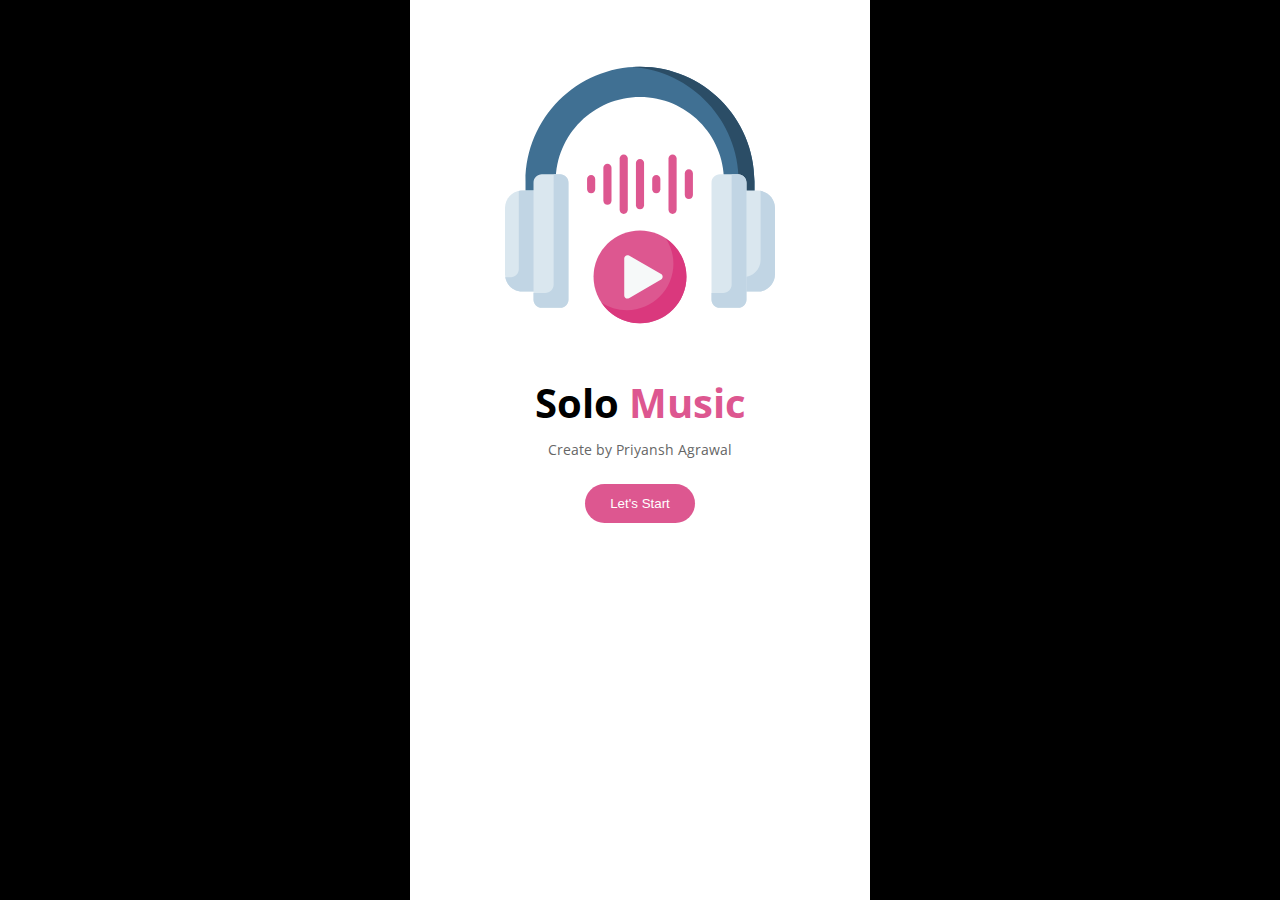
==== music.html @ 002fd4ea "Update music.html" ====
<!DOCTYPE html>
<html>
<head>
<meta charset="utf-8" />
<meta name="viewport" content="width=device-width, initial-scale=1"/>
<meta name="author" content="Priyansh Agrawal">
<title>Solo Music</title>
<link href="https://fonts.googleapis.com/css2?family=Open+Sans&display=swap" rel="stylesheet">
<link href="https://fonts.googleapis.com/icon?family=Material+Icons" rel="stylesheet">
<style>
/*
 app name: Music Player,
 create by : Priyansh Agrawal,
*/
:root {
 --primary:#f33449;
 --white:#fff;
 --grey:#555;
}
*{
margin:0;
padding:0;
box-sizing:border-box;
}
body {
font-family: 'Open Sans', sans-serif;
font-size:1rem;
background:#000;
}
body.dark {
 --white:#000;
 --grey:#fff;
}
a,a:hover {
text-decoration:none;
}
img{
 max-width:100%;
}
p{
 color:var(--grey);
}
.sec {
 background:var(--white);
 width:100%;
 min-height:100vh;
 max-width:460px;
 margin:auto;
 animation:fadeIn 0.5s ease;
}
@keyframes fadeIn{
 0%{
  opacity:0;
 }
 100%{
 opacity:1;
 }
}
button{
 display:inline-block;
 outline:none;
 border:none;
 background:transparent;
}
.sec-1 {
 padding:20px;
 display:flex;
 justify-content: center;
 text-align: center;
 min-height:100vh;
}

.sec-1 svg {
 width:90%;
}
.sec-1 h1 {
  font-size:2.5rem;
}
.sec-1 h1 > span {
 color:#dd5790;
}
.sec-1 p {
 margin:10px 0 25px;
 color:#666;
 font-size:14px;
}
.sec-1 button {
 padding:12px 25px;
 background:#dd5790;
 color:#fff;
 border-radius:30px;
}
.hide {
 display:none;
}
.header {
 margin:0 10px;
 padding:8px 10px;
 display:flex;
 justify-content:space-between;
 border-bottom:2px solid #ccc;
 color:var(--grey);
}
.header button {
 color:var(--white);
 padding:6px 10px;
 font-size:14px;
 cursor:pointer;
 background:#dd5790;
 border-radius:30px;
}
.header button:hover {
 opacity:0.7;
}
body.dark .header button {
 background:#fff;
}
.music-list {
 padding-bottom:70px;
}
.music {
 padding:10px 10px;
 display:flex;
 align-items: center;
 width:100%;
 border-bottom:1px solid #dedede;
 cursor:pointer;
 color:var(--grey);
}
.music.active {
 color:var(--primary);
}
.list-thumbnail {
 height:60px;
 width:60px;
 border-radius:4px;
 overflow:hidden;
}
.list-content {
 flex:1;
 padding:0 15px;
}
.list-btn {
 width:50px;
 height:50px;
}
.list-btn > i {
 font-size:40px;
 color:var(--grey);
}
.music.active .list-btn > i {
 display:none;
}
.music .equalize {
 display:none;
}
.music.active .equalize {
 display:block;
}
.music-list .equalize span {
 display:inline-block;
 height:18px;
 width:3px;
 margin:1px;
 background:var(--primary);
 animation:equalize 1s linear infinite;
 transform-origin: bottom;
}
 .equalize.pause span {
  animation-play-state:paused!important;
}
.equalize span:nth-child(2) {
 animation-delay:.3s;
} 
.equalize span:nth-child(3) {
 animation-delay:.6s;
} 
@keyframes equalize {
 0%, 100%{
  transform:scaleY(1);
 }
 50%{
  transform:scaleY(0.3);
 }
}

.players {
 position:fixed;
 width:100%;
 max-width:460px;
 left:0;
 bottom:0;
 z-index:5;
 background:var(--white);
 color:#555;
 transition:300ms;
}
.players.active {
 height:100vh;
 top:0;
 text-align:center;
 padding:0 20px;
 overflow-y:scroll;
 animation:fadeIn 0.5s ease;
 animation-fill-mode:both;
}
.bottom {
 display:flex;
 align-items: center;
 height:70px;
 padding:5px 10px;
 border-top:1px solid #ccc;
}
.players.active .bottom {
 display:block;
 border-top:none;
 height:auto;
 padding:0;
 margin-bottom:25px;
}
.thumbnail {
 height:60px;
 width:60px;
 overflow:hidden;
 border-radius:4px;
}
.players.active .thumbnail{
 width:220px;
 margin:40px auto;
 height:220px;
 border-radius:50%;
 background:#000;
 box-shadow:0 4px 10px rgba(0,0,0,0.2);
}

.players.active .thumbnail.spin {
 box-shadow: none;
 animation:spin 4s linear infinite;
}
.players.active .thumbnail.spin:hover {
 animation-play-state:paused;
 transition:200ms;
}
.players.active .thumbnail.spin.pause{
 animation-play-state:paused;
}
@keyframes spin {
 to{
 transform:rotate(360deg); 
 }
}
.thumbnail img {
 object-fit:cover;
}

.content {
 flex:1;
 padding:0 15px;
 color:var(--grey);
}
.btn-group .material-icons {
 font-size:40px;
}
.btn-group button {
 color:var(--primary);
 cursor:pointer;
 height:60px;
 width:60px;
 border-radius:50%;
 cursor:pointer;
}
.playBtn {
 z-index:6;
}

.back-btn {
 position:absolute;
 top:10px;
 left:10px;
 height:40px;
 width:40px;
 cursor:pointer;
 border-radius:20px;
}
.dark-mode-btn {
position:absolute;
 top:10px;
 right:10px;
 height:40px;
 width:40px;
 cursor:pointer;
 border-radius:20px;
}

.back-btn:hover {
 background:rgba(255,0,0,0.2);
}
.back-btn .material-icons {
  font-size:40px;
}
body.dark .players .material-icons {
 color:#fff;
}
body.dark .players .material-icons.active  {
 color:var(--primary);
}
.prevBtn, .nextBtn, .tools , .progress-box, .back-btn, .dark-mode-btn {
 display:none;
}
.players.active .nextBtn,
.players.active .prevBtn,
.players.active .back-btn,
.players.active .dark-mode-btn {
 display:inline-block;
}
.players.active .progress-box,
.players.active .tools {
 display:flex;
}
.tools {
 width:100%;
 margin:30px 0;
 justify-content: space-evenly;
}
.tools .material-icons {
 font-size:30px;
 color:#555;
 cursor:pointer;
}
.tools .material-icons.active {
 color:var(--primary);
}
.players.active .playBtn {
 margin:0 25px;
 background:rgba(255,0,0,0.2);
 transition:0.3s;
}
.players.active .playBtn:hover {
 background:var(--primary);
 color:#fff;
}
.players.active .content h3{
 font-size:24px;
 color:var(--primary);
}
.progress-box {
 position:relative;
 margin-bottom:30px;
 display:none;
 width:100%;
 justify-content:space-between;
 font-size:14px;
}
.players.active .progress-box {
 display:flex;
}
.progress-bar {
    -webkit-appearance: none;
    appearance: none;
    position: absolute;
    z-index: 4;
    height: 5px;
    background: #ccc;
    width: 100%;
    border-radius: 30px;
    top:-10px;
}
.progress-bar::-webkit-slider-thumb {
    -webkit-appearance: none;
    height: 15px;
    width: 15px;
    border: 0;
    background: var(--primary);
    border-radius:50%;
    cursor: pointer;
} 
  
.volume-box {
 display:none;
}
.players.active .volume-box {
 transform:translateY(15px);
 display: none;
}
.players.active .volume-box.show {
 display: block;
}

.volume-box .progress-bar {
 position:relative;
 width:60%;
}
.volume-box > span {
 display:inline-block;
 height:30px;
 width:30px;
 margin:0 5px;
 cursor:pointer;
 transition:200ms;
}
.volume-box > span:hover {
 color:var(--primary);
}
#audio {
 display:none;
}
</style>
</head>
<body>
<section class="sec sec-1" id="sec-1">
  <div>
   <svg id="Capa_1" enable-background="new 0 0 512 512" height="350" viewBox="0 0 512 512" width="300" src="media/Media.png"><g><g><g><path d="m473.088 266.293h-57.622v-36.494c0-87.93-71.536-159.466-159.466-159.466s-159.465 71.536-159.465 159.465v36.494h-57.623v-36.494c0-119.703 97.385-217.088 217.087-217.088 119.703 0 217.088 97.385 217.088 217.088v36.495z" fill="#407093"/></g></g><g><g><path d="m256 12.711c-5.024 0-10.006.186-14.946.524 112.757 7.705 202.143 101.885 202.143 216.563v36.494h29.892v-36.494c-.001-119.702-97.386-217.087-217.089-217.087z" fill="#2b4d66"/></g></g><g><circle cx="256" cy="411.198" fill="#dd5790" r="88.091"/></g><g><path d="m304.699 337.796c9.275 13.951 14.69 30.69 14.69 48.699 0 48.651-39.44 88.091-88.091 88.091-18.009 0-34.748-5.415-48.699-14.69 15.781 23.739 42.759 39.392 73.402 39.392 48.651 0 88.091-39.44 88.091-88.091-.001-30.642-15.654-57.619-39.393-73.401z" fill="#da387d"/></g><g><path d="m67.12 439.174h-34.12c-18.225 0-33-14.775-33-33v-125.547c0-18.225 14.775-33 33-33h34.12z" fill="#dae7ef"/></g><g><path d="m444.88 247.627h34.12c18.225 0 33 14.775 33 33v125.547c0 18.225-14.775 33-33 33h-34.12z" fill="#dae7ef"/></g><path d="m33 247.627c-2.349 0-4.639.25-6.849.716v148.55c0 8.284-6.716 15-15 15h-10.647c2.709 15.498 16.222 27.281 32.496 27.281h34.12v-191.547z" fill="#c1d5e4"/><path d="m484.291 248.054c.278 1.723.428 3.489.428 5.291v125.547c0 18.225-14.775 33-33 33h-6.839v27.281h34.12c18.225 0 33-14.775 33-33v-125.546c0-16.424-12-30.04-27.709-32.573z" fill="#c1d5e4"/><g><g><path d="m194.242 274.47c-4.263 0-7.717-3.455-7.717-7.717v-62.53c0-4.262 3.455-7.717 7.717-7.717s7.717 3.455 7.717 7.717v62.53c0 4.262-3.455 7.717-7.717 7.717z" fill="#dd5790"/></g><g><path d="m348.638 263.683c-4.263 0-7.717-3.455-7.717-7.717v-40.957c0-4.262 3.455-7.717 7.717-7.717 4.263 0 7.717 3.455 7.717 7.717v40.957c0 4.262-3.454 7.717-7.717 7.717z" fill="#dd5790"/></g><g><path d="m225.121 291.84c-4.263 0-7.717-3.455-7.717-7.717v-97.27c0-4.262 3.455-7.717 7.717-7.717 4.263 0 7.717 3.455 7.717 7.717v97.27c0 4.261-3.455 7.717-7.717 7.717z" fill="#dd5790"/></g><g><path d="m256 283.155c-4.263 0-7.717-3.455-7.717-7.717v-79.9c0-4.262 3.455-7.717 7.717-7.717 4.263 0 7.717 3.455 7.717 7.717v79.9c0 4.261-3.455 7.717-7.717 7.717z" fill="#dd5790"/></g><g><path d="m317.759 291.84c-4.263 0-7.717-3.455-7.717-7.717v-97.27c0-4.262 3.455-7.717 7.717-7.717s7.717 3.455 7.717 7.717v97.27c0 4.261-3.454 7.717-7.717 7.717z" fill="#dd5790"/></g><g><path d="m286.879 252.896c-4.263 0-7.717-3.455-7.717-7.717v-19.383c0-4.262 3.455-7.717 7.717-7.717s7.717 3.455 7.717 7.717v19.383c0 4.262-3.455 7.717-7.717 7.717z" fill="#dd5790"/></g><g><path d="m163.362 252.896c-4.263 0-7.717-3.455-7.717-7.717v-19.383c0-4.262 3.455-7.717 7.717-7.717s7.717 3.455 7.717 7.717v19.383c.001 4.262-3.454 7.717-7.717 7.717z" fill="#dd5790"/></g></g><g><path d="m296.022 406.002-60.913-35.168c-4-2.309-9 .577-9 5.196v70.336c0 4.619 5 7.506 9 5.196l60.913-35.168c4-2.309 4-8.083 0-10.392z" fill="#f6f9f9"/></g><g><path d="m104.487 469.944h-34.504c-8.783 0-15.903-7.12-15.903-15.903v-221.282c0-8.783 7.12-15.903 15.903-15.903h34.504c8.783 0 15.903 7.12 15.903 15.903v221.283c-.001 8.783-7.121 15.902-15.903 15.902z" fill="#dae7ef"/></g><g><path d="m407.513 216.856h34.504c8.783 0 15.903 7.12 15.903 15.903v221.283c0 8.783-7.12 15.903-15.903 15.903h-34.504c-8.783 0-15.903-7.12-15.903-15.903v-221.283c.001-8.783 7.121-15.903 15.903-15.903z" fill="#dae7ef"/></g><g fill="#c1d5e4"><path d="m104.487 216.856h-12.223v209.061c0 8.783-7.12 15.903-15.903 15.903h-22.281v12.222c0 8.783 7.12 15.903 15.903 15.903h34.504c8.783 0 15.903-7.12 15.903-15.903v-221.283c-.001-8.783-7.12-15.903-15.903-15.903z"/><path d="m442.017 216.856h-12.222v209.061c0 8.783-7.12 15.903-15.903 15.903h-22.281v12.222c0 8.783 7.12 15.903 15.903 15.903h34.504c8.783 0 15.903-7.12 15.903-15.903v-221.283c-.001-8.783-7.121-15.903-15.904-15.903z"/></g></g></svg>
<h1>Solo <span>Music</span></h1>
<p>Create by Priyansh Agrawal</p>
<button onclick="showMusicList()">Let's Start</button>
  </div>
</section>
<section class="sec sec-2 hide" id="sec-2">

<header class="header">
<!-- <button onclick="filterCat('Sad')">Sad</button>
 <button onclick="filterCat('Love')">Love</button>
 <button onclick="filterCat('Dance')">Dance</button>
 <button onclick="filterCat('Romantic')">Romantic</button>
 <button onclick="filterAll()">All</button>
 -->
 <h3>All Songs</h3>
</header>

 <div class="music-list" id="music-list">
 </div>
 <audio src="" id="audio" ></audio>
 <div class="players" id="players">
   <button class="back-btn" onclick="showplayer()"><i class="material-icons" >expand_more</i></button>
   <button class="dark-mode-btn" onclick="darkMood()"><i class="material-icons" >invert_colors</i></button>
   
   <div class="bottom" >
     <div class="thumbnail" >
         <img id="thumbnail" src="media/Media.png" alt="" >
     </div>
     <div class="content" onclick="showplayer()">
       <h3 id="name">Name</h3>
       <small id="category">Category</small>
     </div>
     
     <div class="volume-box">
     <span onclick="volumeDown()"><i class="material-icons">remove</i></span>
     
     <input type="range" class="progress-bar" id="volumeBar" step="1" value="80" min="0" max="100"
      oninput="audio.volume = this.value/100">
      
     <span onclick="volumeUp()"><i class="material-icons">add</i></span>
     </div>
     
     <div class="tools" >
       <button class="equaliser" onclick="equalizerBtn(event)">
       <i class="material-icons">equalizer</i>
       </button>
       <button class="repeat" onclick="repeat(event)">
         <i class="material-icons">repeat</i>
       </button>
       <button class="volume" onclick="volumeBox(event)">
         <i class="material-icons">volume_up</i>
       </button>  
       <button class="favorite" onclick="addFvt(event)">
         <i class="material-icons">favorite</i>
       </button>
     </div>
     <div class="progress-box" >
       <input type="range" class="progress-bar" id="progress" min="0" max="" value="0" onchange="changeProgressBar()"/>
         <div id="ctview" >00:00</div>
         <div id="ttview">00:00</div>
     </div>
     <div class="btn-group" >
       <button class="prevBtn" onclick="prevPlay()">
         <i class="material-icons">skip_previous</i>
       </button>
       <button class="playBtn"  onclick="playPause(event)">
        <i id="playBtn" class="material-icons">play_arrow</i>
       </button>
       <button class="nextBtn" onclick="nextPlay()">
         <i class="material-icons">skip_next</i>
       </button>
     </div>
   </div>
 </div>
</section>
<!-- script  -->
<script>
// priyansh agrawal
 const playerWindow = document.getElementById("players");
 const audio = document.getElementById("audio");
 const name = document.getElementById("name");
 const category = document.getElementById("category");
 const thumbnail = document.getElementById("thumbnail");
 const playBtn = document.getElementById("playBtn");
 const progress = document.getElementById("progress");
 const ttview = document.getElementById("ttview");
 const tcview = document.getElementById("tcview");
 const volumeBar = document.getElementById("volumeBar");
 
 const musicList = document.getElementById("music-list");
 const body = document.querySelector("body");
 // variable 
 let musicData = [
 {
 id:1,
 category:"Punjabi",
 name:"8 Parche-Banny Sindhu",
 src:"media/8 parche.mp3",
 image:"media/Parche.jpeg",
 },
 {
 id:2,
 category:"Love",
 name:"Thodi Jagah-Marjaavan",
 src:"media/Thodi jagah.mp3",
 image:"media/Thodi.jpeg",
 },
 {
 id:3,
 category:"Sad",
 name:"Chod diya wo raasta",
 src:"media/Choddiya.mp3",
 image:"media/Chod.jpeg",
 },
 {
 id:4,
 category:"Love",
 name:"Suit Punjabi",
 src:"media/Suit punjabi.mp3",
 image:"media/Suit.jpeg",
 },
 {
 id:5,
 category:"Punjabi",
 name:"Prada",
 src:"media/Prada.mp3",
 image:"media/Prada.jpeg",
 },
 {
 id:6,
 category:"Love",
 name:"Lehanga",
 src:"media/Lehanga.mp3",
 image:"media/Lehanga.jpeg",
 },
 {
 id:7,
 category:"Top",
 name:"Nira Ishq",
 src:"media/Nira ishq.mp3",
 image:"media/Nira.jpeg",
 },
 {
 id:8,
 category:"Sad",
 name:"Jo bhi Kasmein",
 src:"media/Jo bhi kasmein.mp3",
 image:"media/Jo bhi.jpeg",
 },
 {
 id:9,
 category:"Love",
 name:"Hai dil yeh mera",
 src:"media/Hai dil yeh mera.mp3",
 image:"media/Hai dil.jpeg",
 },
 {
 id:10,
 category:"Dance",
 name:"Mummy Nu Pasand",
 src:"media/Mummy nu.mp3",
 image:"media/Mummy.jpeg",
 },
 {
 id:11,
 category:"Punjabi",
 name:"Billion Billion",
 src:"media/Billion Billion.mp3",
 image:"media/Billion.jpg",
 },
 ]
let repeatMusic = false;
let index = 1;
let songs = musicData;

const elc = musicList.getElementsByClassName("equalize")[index-1];

const showMusicList = () => {
 document.querySelector(".sec-1").classList.add("hide");
 document.querySelector(".sec-2").classList.remove("hide");
}
const darkMood = () => {
 body.classList.toggle("dark");
}

const setActive = (i) => {
  setEqualizer()
  let a =  musicList.querySelector(".active");
  if(a !== null) {
   a.classList.remove("active");
  }
  const ele = document.getElementsByClassName("music")[i-1];
  ele.classList.add("active");
}

const setData = data => {
 name.textContent = data.name;
 category.textContent = data.category;
 thumbnail.src = data.image;
} 

const playMusic = async (i) => {
  if(i == 18 || i == 10 ) {
   body.classList.toggle("dark");
   setTimeout(() => body.classList.toggle("dark"),7000);
  }
  let data = musicData.find(m => m.id === i) || musicData[1];
  setActive(i)
  setData(data);
  playBtn.textContent = "pause";
  audio.src = data.src;
  await audio.load();
  audio.play();
}
 
 const playPause = e => {
    if(audio.paused) {
    playBtn.textContent = "pause";
    audio.play();
    setEqualizer()
   } else{
   playBtn.textContent = "play_arrow";
    audio.pause();
    setEqualizer(true)
   }
 }
 
 const showplayer = () => {
   playerWindow.classList.toggle("active");
 }
 const equalizerBtn = e => {
  e.target.classList.toggle("active");
  document.querySelector(".thumbnail").classList.toggle("spin");
 }
 const addFvt = e => {
  e.target.classList.toggle("active")
 }
 const repeat = e => {
  e.target.classList.toggle("active")
  repeatMusic = !repeatMusic;
  audio.loop = repeatMusic;
 }
 const volumeBox = e => {
  e.target.classList.toggle("active");
  document.querySelector(".volume-box").classList.toggle("show");
 }
 const nextPlay = () => {
  index++;
  if (index > musicData.length) {
   index = 1;
  }
  playMusic(index);
 }
 const prevPlay = () => {
  index--;
  if (index <= 0) {
  index = musicData.length;
  }
  playMusic(index);
 }
 // eventListners 
 audio.addEventListener("ended", () => {
  nextPlay();
 })
 audio.onloadeddata = () =>  {
 progress.max = audio.duration
 const ds = parseInt(audio.duration % 60)
 const dm = parseInt((audio.duration / 60) % 60)
 ttview.textContent = dm + ':' + ds;
 }
 audio.ontimeupdate =  () =>  { 
   progress.value = audio.currentTime 
 }
 audio.addEventListener('timeupdate', () => {
 //progress.value = audio.currentTime;
 var cs = parseInt(audio.currentTime % 60)
 var cm = parseInt((audio.currentTime / 60) % 60)
  ctview.textContent = cm + ':' + cs;
 }, false);
 
 const changeProgressBar = () => { 
   audio.currentTime = progress.value;
 }
 
/* volume control */
 const volumeDown = () => {
  volumeBar.value = Number(volumeBar.value) - 20
  audio.volume = volumeBar.value / 100
 }
 const volumeUp = () => {
  volumeBar.value = Number(volumeBar.value) + 20
  audio.volume = volumeBar.value / 100
 }
 

 const addList = (data) => {
  let div = document.createElement("div");
  div.classList.add('music');
  div.setAttribute("data-id", data.id);
  let html = `
   <div class="list-thumbnail" >
    <img src="${data.image}" alt="" >
   </div>
   <div class="list-content" >
   <h3>${data.name}</h3>
   <small>${data.category}</small>
   </div>
   <button class="list-btn" >
   <i class="material-icons">play_arrow</i>
    <div class="equalize">
    <span></span>
    <span></span>
    <span></span>
   </div>
   </button>`;
   div.innerHTML = html;
   musicList.append(div);
   div.addEventListener('click', () => {
    playMusic(data.id);
    playerWindow.classList.add("active");
    index = data.id;
   });
 }
 
 const setMusicList =  () => {
  songs.forEach(song => addList(song));
 }
 
 const FirstSetUp = () => {
  audio.src = musicData[index -1].src;
  setData(musicData[index -1]);
  setMusicList();
 }
 FirstSetUp()
 
 const filterCat = (cat) => {
  songs = musicData.filter(song => song.category == cat);
  while(musicList.hasChildNodes()){
    musicList.removeChild(musicList.firstChild);
  }
  setMusicList()
 }
 const filterAll = () => {
  songs = musicData;
  while(musicList.hasChildNodes()){
    musicList.removeChild(musicList.firstChild);
  }
  setMusicList()
 }
function setEqualizer(action = false){
 const elc = musicList.getElementsByClassName("equalize")[index-1];
 const thumb =  document.querySelector(".thumbnail");
 if(elc.classList.contains("pause")) {
   elc.classList.remove("pause")
 } else {
  if(action) {
   elc.classList.add("pause")
  }
 }
 if(thumb.classList.contains("spin") && audio.paused && action){
  thumb.classList.add("pause");
 } else if(thumb.classList.contains("spin") &&!audio.paused){
  thumb.classList.remove("pause");
 }
}
</script>
</body>
</html>
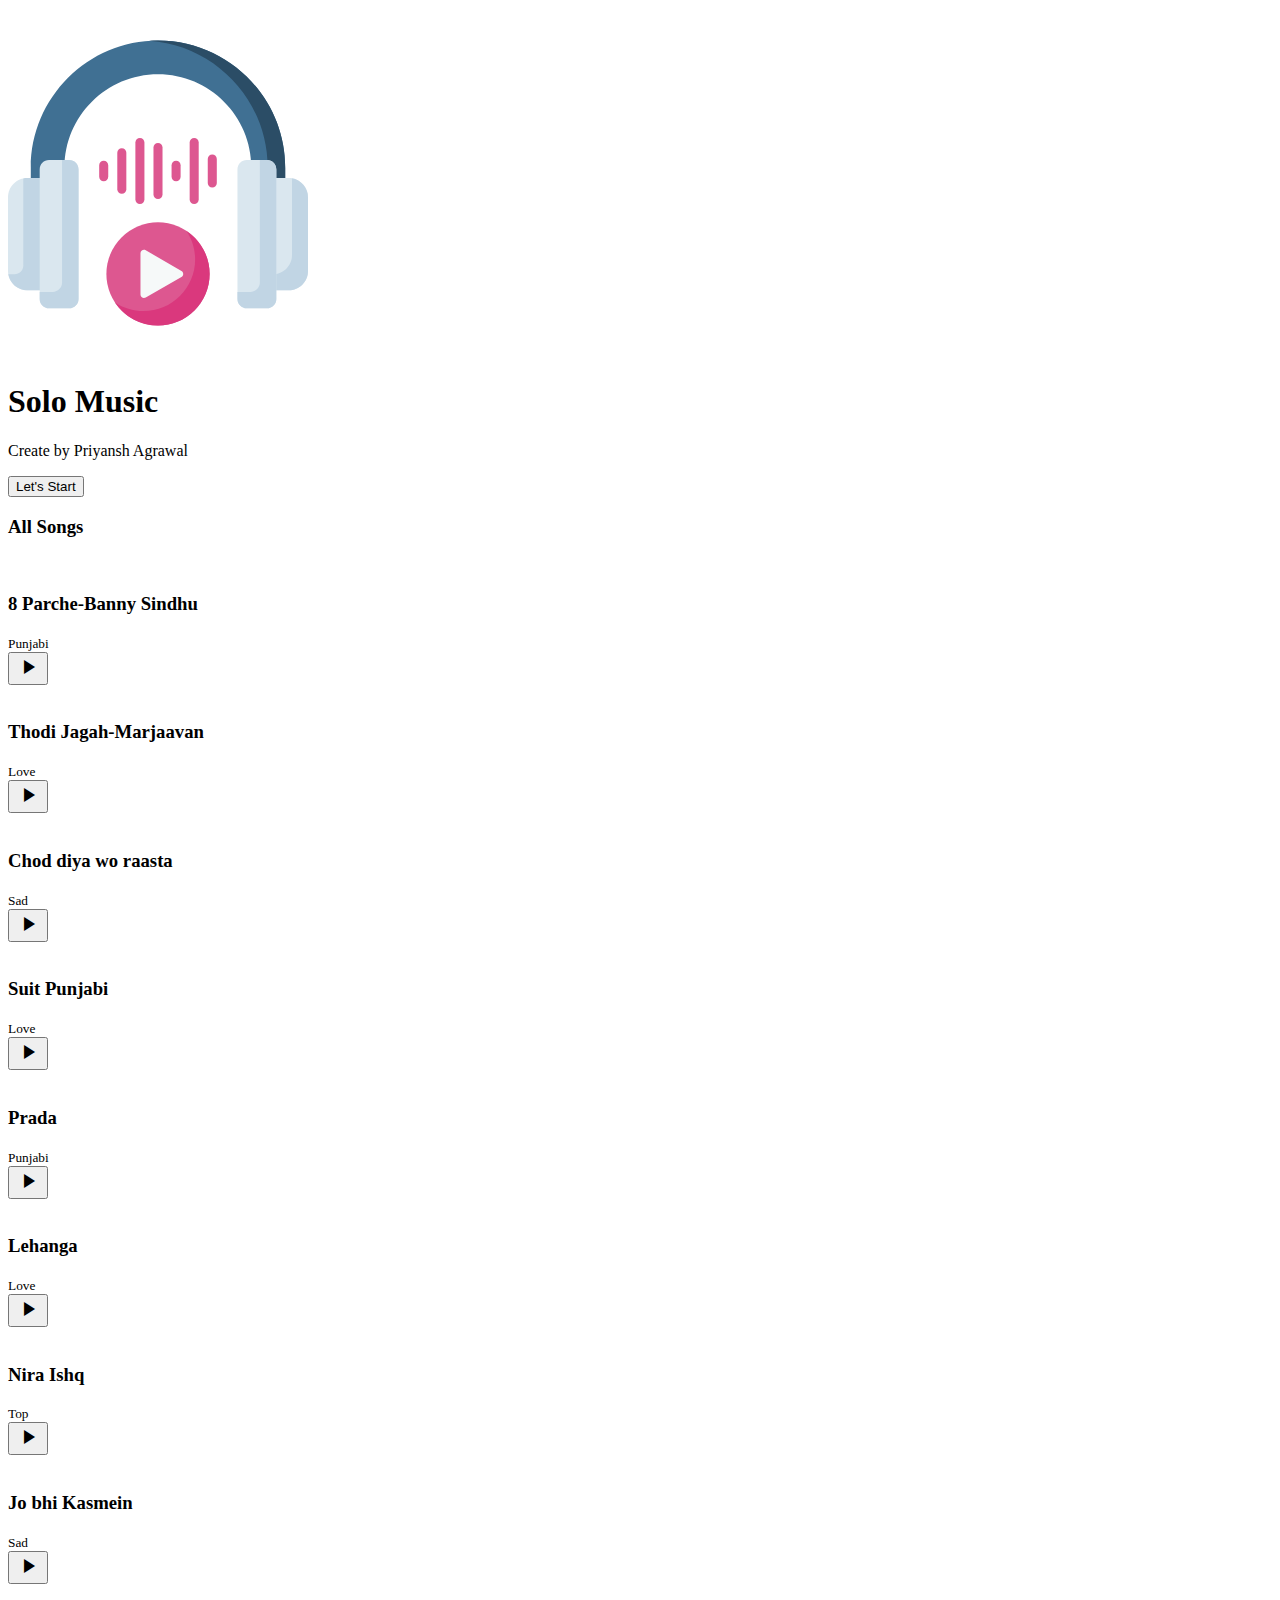
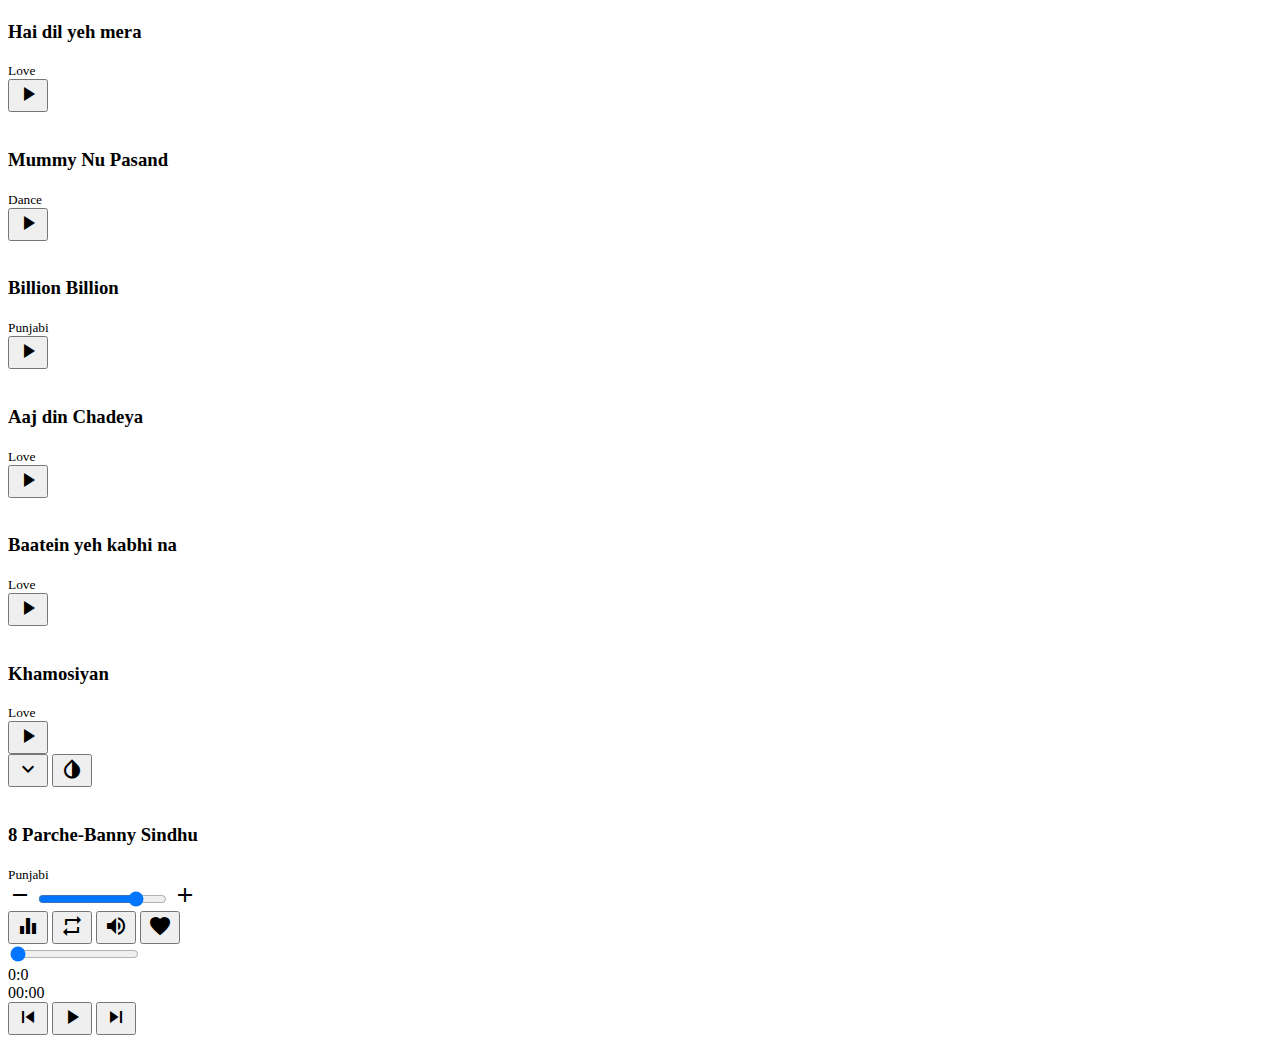
==== commit 705203f9: "Update music.html" ====
--- a/music.html
+++ b/music.html
@@ -9,398 +9,7 @@
 <link href="https://fonts.googleapis.com/icon?family=Material+Icons" rel="stylesheet">
 <style>
 /*
- app name: Music Player,
- create by : Priyansh Agrawal,
-*/
-:root {
- --primary:#f33449;
- --white:#fff;
- --grey:#555;
-}
-*{
-margin:0;
-padding:0;
-box-sizing:border-box;
-}
-body {
-font-family: 'Open Sans', sans-serif;
-font-size:1rem;
-background:#000;
-}
-body.dark {
- --white:#000;
- --grey:#fff;
-}
-a,a:hover {
-text-decoration:none;
-}
-img{
- max-width:100%;
-}
-p{
- color:var(--grey);
-}
-.sec {
- background:var(--white);
- width:100%;
- min-height:100vh;
- max-width:460px;
- margin:auto;
- animation:fadeIn 0.5s ease;
-}
-@keyframes fadeIn{
- 0%{
-  opacity:0;
- }
- 100%{
- opacity:1;
- }
-}
-button{
- display:inline-block;
- outline:none;
- border:none;
- background:transparent;
-}
-.sec-1 {
- padding:20px;
- display:flex;
- justify-content: center;
- text-align: center;
- min-height:100vh;
-}
-
-.sec-1 svg {
- width:90%;
-}
-.sec-1 h1 {
-  font-size:2.5rem;
-}
-.sec-1 h1 > span {
- color:#dd5790;
-}
-.sec-1 p {
- margin:10px 0 25px;
- color:#666;
- font-size:14px;
-}
-.sec-1 button {
- padding:12px 25px;
- background:#dd5790;
- color:#fff;
- border-radius:30px;
-}
-.hide {
- display:none;
-}
-.header {
- margin:0 10px;
- padding:8px 10px;
- display:flex;
- justify-content:space-between;
- border-bottom:2px solid #ccc;
- color:var(--grey);
-}
-.header button {
- color:var(--white);
- padding:6px 10px;
- font-size:14px;
- cursor:pointer;
- background:#dd5790;
- border-radius:30px;
-}
-.header button:hover {
- opacity:0.7;
-}
-body.dark .header button {
- background:#fff;
-}
-.music-list {
- padding-bottom:70px;
-}
-.music {
- padding:10px 10px;
- display:flex;
- align-items: center;
- width:100%;
- border-bottom:1px solid #dedede;
- cursor:pointer;
- color:var(--grey);
-}
-.music.active {
- color:var(--primary);
-}
-.list-thumbnail {
- height:60px;
- width:60px;
- border-radius:4px;
- overflow:hidden;
-}
-.list-content {
- flex:1;
- padding:0 15px;
-}
-.list-btn {
- width:50px;
- height:50px;
-}
-.list-btn > i {
- font-size:40px;
- color:var(--grey);
-}
-.music.active .list-btn > i {
- display:none;
-}
-.music .equalize {
- display:none;
-}
-.music.active .equalize {
- display:block;
-}
-.music-list .equalize span {
- display:inline-block;
- height:18px;
- width:3px;
- margin:1px;
- background:var(--primary);
- animation:equalize 1s linear infinite;
- transform-origin: bottom;
-}
- .equalize.pause span {
-  animation-play-state:paused!important;
-}
-.equalize span:nth-child(2) {
- animation-delay:.3s;
-} 
-.equalize span:nth-child(3) {
- animation-delay:.6s;
-} 
-@keyframes equalize {
- 0%, 100%{
-  transform:scaleY(1);
- }
- 50%{
-  transform:scaleY(0.3);
- }
-}
-
-.players {
- position:fixed;
- width:100%;
- max-width:460px;
- left:0;
- bottom:0;
- z-index:5;
- background:var(--white);
- color:#555;
- transition:300ms;
-}
-.players.active {
- height:100vh;
- top:0;
- text-align:center;
- padding:0 20px;
- overflow-y:scroll;
- animation:fadeIn 0.5s ease;
- animation-fill-mode:both;
-}
-.bottom {
- display:flex;
- align-items: center;
- height:70px;
- padding:5px 10px;
- border-top:1px solid #ccc;
-}
-.players.active .bottom {
- display:block;
- border-top:none;
- height:auto;
- padding:0;
- margin-bottom:25px;
-}
-.thumbnail {
- height:60px;
- width:60px;
- overflow:hidden;
- border-radius:4px;
-}
-.players.active .thumbnail{
- width:220px;
- margin:40px auto;
- height:220px;
- border-radius:50%;
- background:#000;
- box-shadow:0 4px 10px rgba(0,0,0,0.2);
-}
-
-.players.active .thumbnail.spin {
- box-shadow: none;
- animation:spin 4s linear infinite;
-}
-.players.active .thumbnail.spin:hover {
- animation-play-state:paused;
- transition:200ms;
-}
-.players.active .thumbnail.spin.pause{
- animation-play-state:paused;
-}
-@keyframes spin {
- to{
- transform:rotate(360deg); 
- }
-}
-.thumbnail img {
- object-fit:cover;
-}
-
-.content {
- flex:1;
- padding:0 15px;
- color:var(--grey);
-}
-.btn-group .material-icons {
- font-size:40px;
-}
-.btn-group button {
- color:var(--primary);
- cursor:pointer;
- height:60px;
- width:60px;
- border-radius:50%;
- cursor:pointer;
-}
-.playBtn {
- z-index:6;
-}
-
-.back-btn {
- position:absolute;
- top:10px;
- left:10px;
- height:40px;
- width:40px;
- cursor:pointer;
- border-radius:20px;
-}
-.dark-mode-btn {
-position:absolute;
- top:10px;
- right:10px;
- height:40px;
- width:40px;
- cursor:pointer;
- border-radius:20px;
-}
-
-.back-btn:hover {
- background:rgba(255,0,0,0.2);
-}
-.back-btn .material-icons {
-  font-size:40px;
-}
-body.dark .players .material-icons {
- color:#fff;
-}
-body.dark .players .material-icons.active  {
- color:var(--primary);
-}
-.prevBtn, .nextBtn, .tools , .progress-box, .back-btn, .dark-mode-btn {
- display:none;
-}
-.players.active .nextBtn,
-.players.active .prevBtn,
-.players.active .back-btn,
-.players.active .dark-mode-btn {
- display:inline-block;
-}
-.players.active .progress-box,
-.players.active .tools {
- display:flex;
-}
-.tools {
- width:100%;
- margin:30px 0;
- justify-content: space-evenly;
-}
-.tools .material-icons {
- font-size:30px;
- color:#555;
- cursor:pointer;
-}
-.tools .material-icons.active {
- color:var(--primary);
-}
-.players.active .playBtn {
- margin:0 25px;
- background:rgba(255,0,0,0.2);
- transition:0.3s;
-}
-.players.active .playBtn:hover {
- background:var(--primary);
- color:#fff;
-}
-.players.active .content h3{
- font-size:24px;
- color:var(--primary);
-}
-.progress-box {
- position:relative;
- margin-bottom:30px;
- display:none;
- width:100%;
- justify-content:space-between;
- font-size:14px;
-}
-.players.active .progress-box {
- display:flex;
-}
-.progress-bar {
-    -webkit-appearance: none;
-    appearance: none;
-    position: absolute;
-    z-index: 4;
-    height: 5px;
-    background: #ccc;
-    width: 100%;
-    border-radius: 30px;
-    top:-10px;
-}
-.progress-bar::-webkit-slider-thumb {
-    -webkit-appearance: none;
-    height: 15px;
-    width: 15px;
-    border: 0;
-    background: var(--primary);
-    border-radius:50%;
-    cursor: pointer;
-} 
-  
-.volume-box {
- display:none;
-}
-.players.active .volume-box {
- transform:translateY(15px);
- display: none;
-}
-.players.active .volume-box.show {
- display: block;
-}
-
-.volume-box .progress-bar {
- position:relative;
- width:60%;
-}
-.volume-box > span {
- display:inline-block;
- height:30px;
- width:30px;
- margin:0 5px;
- cursor:pointer;
- transition:200ms;
-}
-.volume-box > span:hover {
- color:var(--primary);
-}
+
 #audio {
  display:none;
 }
@@ -579,6 +188,27 @@
  name:"Billion Billion",
  src:"media/Billion Billion.mp3",
  image:"media/Billion.jpg",
+ },
+ {
+ id:12,
+ category:"Love",
+ name:"Aaj din Chadeya",
+ src:"media/Aaj.mp3",
+ image:"media/Aaj.jpeg",
+ },
+ {
+ id:13,
+ category:"Love",
+ name:"Baatein yeh kabhi na",
+ src:"media/Baatein.mp3",
+ image:"media/Baatein.jpeg",
+ },
+ {
+ id:14,
+ category:"Love",
+ name:"Khamosiyan",
+ src:"media/Khamoshiyan.mp3",
+ image:"media/Khamosiyan.jpeg",
  },
  ]
 let repeatMusic = false;
